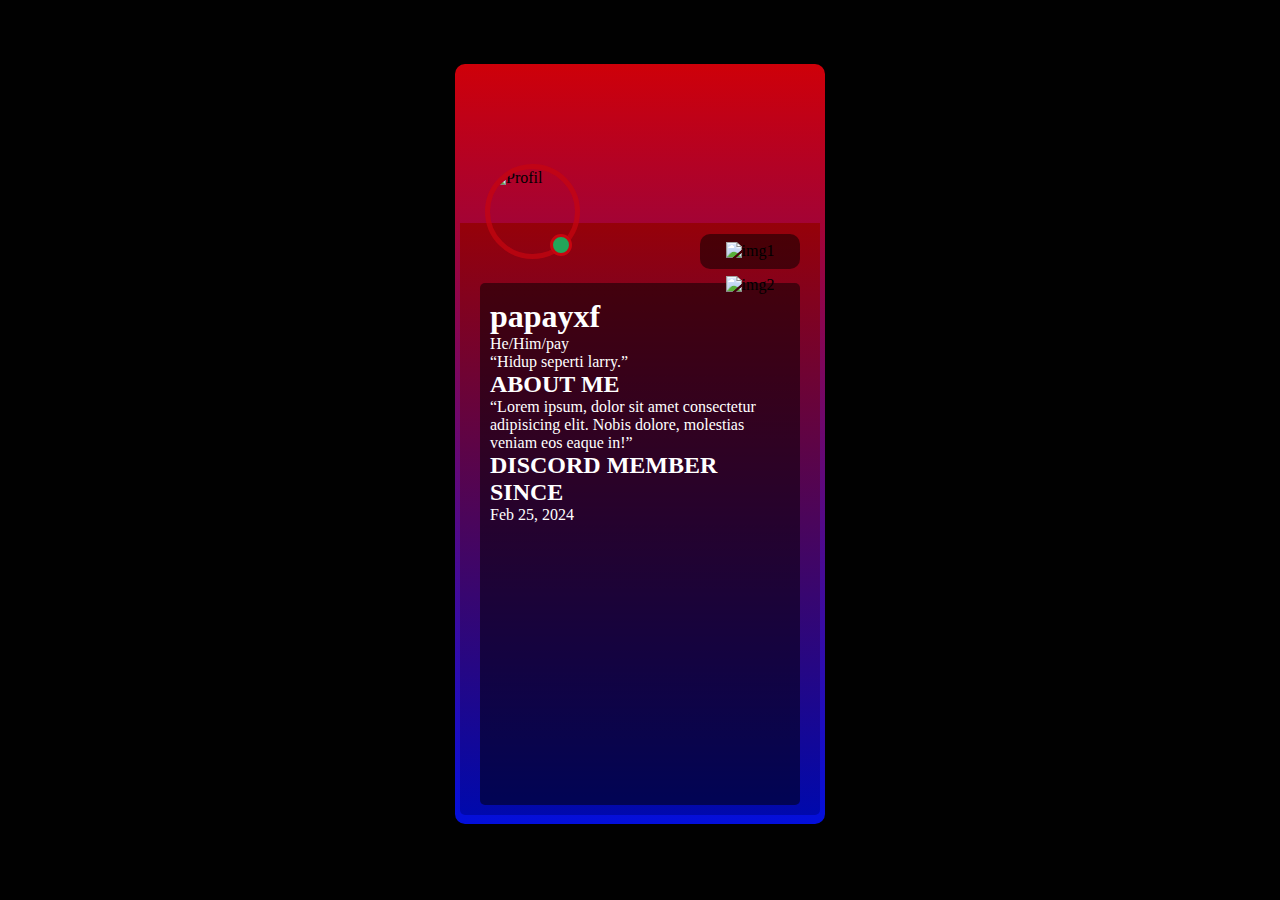
==== tugas/tugas1/index.html @ 311ef16e "create repo" ====
<!DOCTYPE html>
<html lang="en">
  <head>
    <meta charset="UTF-8" />
    <meta name="viewport" content="width=device-width, initial-scale=1.0" />
    <title>Event Weekly 1</title>
    <link rel="stylesheet" href="style.css" />
  </head>
  <body>
    <div class="container">
      <div class="banner"></div>
      <img
        class="profil-img"
        src="https://play-lh.googleusercontent.com/EotxkWC4dXajaesh2iVgdIB5-o6pINoas_k-z7nVjRGSu4k9QZwMZIcRNXyUWGn3rg"
        alt="Profil"
      />
      <div class="online-status"></div>
      <div class="badges">
        <img
          src="https://cdn3.emoji.gg/emojis/1247-discord-bravery.png"
          alt="img1"
          width="18px"
        />
        <img
          src="https://cdn3.emoji.gg/emojis/2937-discord-nitro.png"
          alt="img2"
          width="23px"
        />
      </div>
      <div class="second-container">
        <div class="content">
          <div class="name-profil">
            <h1>papayxf</h1>
            <p>He/Him/pay</p>
            <p><q>Hidup seperti larry.</q></p>
          </div>
          <div class="about-me">
            <h2>ABOUT ME</h2>
            <p>
              <q
                >Lorem ipsum, dolor sit amet consectetur adipisicing elit. Nobis
                dolore, molestias veniam eos eaque in!</q
              >
            </p>
          </div>
          <div class="member-since">
            <h2>DISCORD MEMBER SINCE</h2>
            <div class="member-container">
              <!-- <img
                src="https://www.pngkey.com/png/full/20-200938_white-discord-logo-png-png-           free-discord-logo.png"
                alt="discord img"
              /> -->
              <p>Feb 25, 2024</p>
            </div>
          </div>
        </div>
      </div>
    </div>
  </body>
</html>
---- tugas/tugas1/style.css ----
* {
  margin: 0;
  padding: 0;
  box-sizing: border-box;
}

body {
  background-color: #010101;
}

.container {
  width: 370px;
  height: 760px;
  margin: 5% auto;
  padding: 5px;
  background: linear-gradient(180deg, #ce0009, #030fdb);
  border-radius: 10px;
  /* display: flex; */
  position: relative;
}

.banner {
  width: 100%;
  height: 20%;
  background-image: url(https://images.unsplash.com/photo-1463288889890-a56b2853c40f?q=80&w=1932&auto=format&fit=crop&ixlib=rb-4.0.3&ixid=M3wxMjA3fDB8MHxwaG90by1wYWdlfHx8fGVufDB8fHx8fA%3D%3D);
  background-size: cover;
  background-position: center;
  border-radius: 5px 5px 0 0;
}

.profil-img {
  width: 95px;
  height: 95px;
  position: absolute;
  top: 100px;
  left: 30px;
  border-radius: 50%;
  overflow: hidden;
  border: 5px solid rgba(200, 5, 15, 0.7);
}

.profil-img img {
  width: 100%;
}

.online-status {
  width: 22px;
  height: 22px;
  position: absolute;
  left: 95px;
  top: 170px;
  border-radius: 50%;
  background-color: #23a559;
  border: 3px solid rgba(200, 5, 15, 1);
}

.badges {
  width: 100px;
  height: 35px;
  position: absolute;
  margin: 15px 0;
  right: 25px;
  background-color: rgba(0, 0, 0, 0.5);
  border-radius: 10px;
  text-align: center;
}

.badges img {
  margin: 8px 2px;
}

.second-container {
  width: 100%;
  height: 79%;
  background: linear-gradient(180deg, #960109, #0009ad);
  margin-top: 1%;
  padding: 60px 20px 10px;
  border-radius: 0 0 5px 5px;
}

.second-container .content {
  width: 100%;
  height: 100%;
  padding: 15px 10px;
  background-color: rgba(0, 0, 0, 0.5);
  border-radius: 5px;
  color: #fff;
}
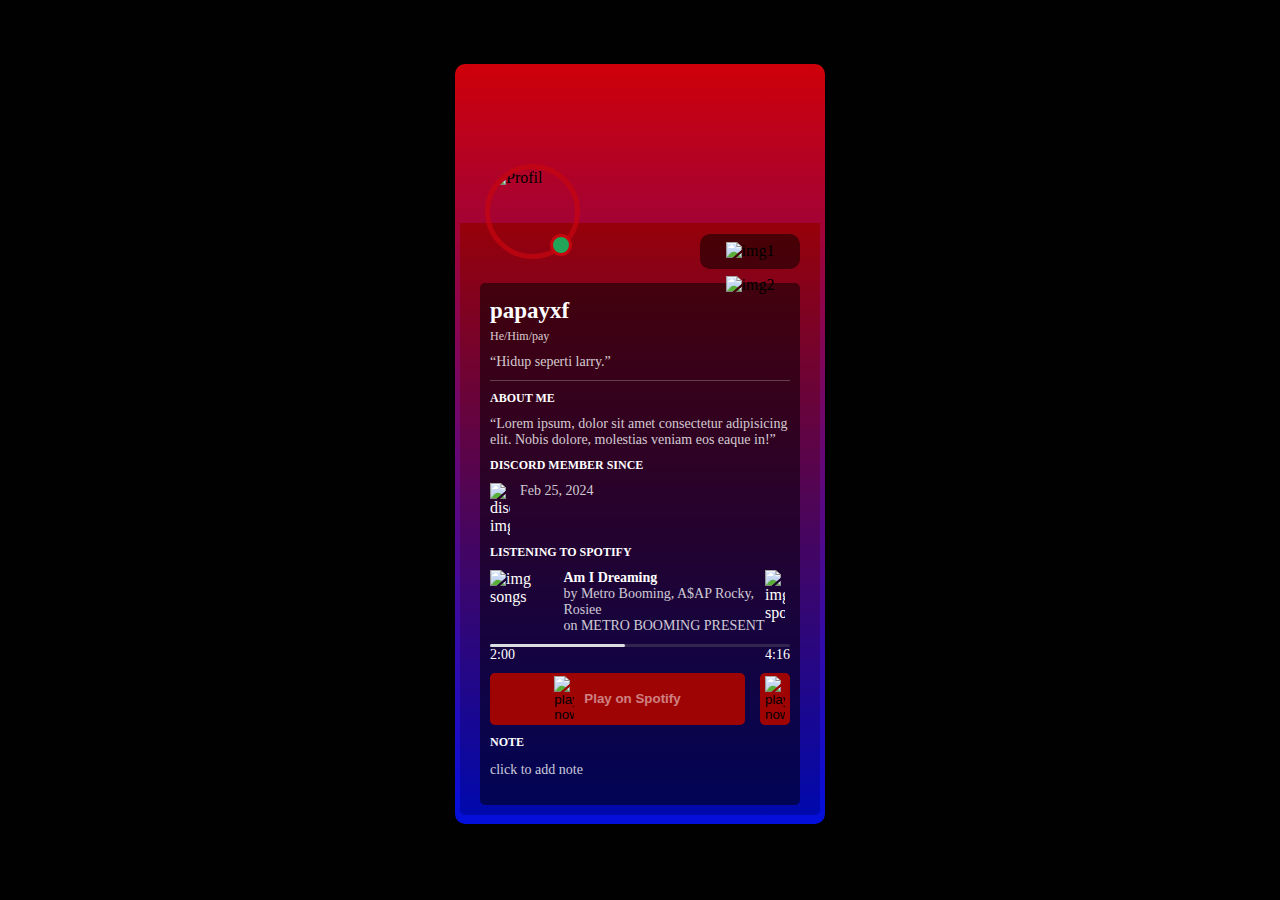
==== commit 1a33374b: "update code" ====
--- a/tugas/tugas1/index.html
+++ b/tugas/tugas1/index.html
@@ -29,7 +29,7 @@
       </div>
       <div class="second-container">
         <div class="content">
-          <div class="name-profil">
+          <div class="name-profile">
             <h1>papayxf</h1>
             <p>He/Him/pay</p>
             <p><q>Hidup seperti larry.</q></p>
@@ -46,12 +46,60 @@
           <div class="member-since">
             <h2>DISCORD MEMBER SINCE</h2>
             <div class="member-container">
-              <!-- <img
+              <img
                 src="https://www.pngkey.com/png/full/20-200938_white-discord-logo-png-png-           free-discord-logo.png"
                 alt="discord img"
-              /> -->
+              />
               <p>Feb 25, 2024</p>
             </div>
+          </div>
+          <div class="activity-user">
+            <h2>LISTENING TO SPOTIFY</h2>
+            <img
+              class="spotify-logo"
+              src="https://www.freepnglogos.com/uploads/spotify-logo-png/spotify-download-logo-30.png"
+              alt="img spotify"
+            />
+            <div class="spotify-songs">
+              <img
+                src="https://cdns-images.dzcdn.net/images/cover/bec6e38cb8986f3e5b3b7bd70e154d4f/500x500.jpg"
+                alt="img songs"
+              />
+              <div class="songs-dess">
+                <h3>Am I Dreaming</h3>
+                <p>by Metro Booming, A$AP Rocky, Rosiee</p>
+                <p>on METRO BOOMING PRESENT</p>
+              </div>
+            </div>
+            <div class="music-playbar">
+              <div class="playbar"></div>
+              <div class="playbar-2"></div>
+              <div class="minute-playbar">
+                <div class="minutes-1">2:00</div>
+                <div class="minutes-2">4:16</div>
+              </div>
+            </div>
+            <div class="play-spotify">
+              <button class="play-now">
+                <img
+                  src="https://cdn.freebiesupply.com/logos/large/2x/spotify-2-logo-black-and-white.png"
+                  alt="play now"
+                  width="20px"
+                />
+                <span>Play on Spotify</span>
+              </button>
+              <button class="play-alone">
+                <img
+                  src="https://cdn.freebiesupply.com/logos/large/2x/spotify-2-logo-black-and-white.png"
+                  alt="play now"
+                  width="20px"
+                />
+              </button>
+            </div>
+          </div>
+          <div class="notes-user">
+            <h2>NOTE</h2>
+            <span>click to add note</span>
           </div>
         </div>
       </div>
--- a/tugas/tugas1/style.css
+++ b/tugas/tugas1/style.css
@@ -86,3 +86,153 @@
   border-radius: 5px;
   color: #fff;
 }
+
+.name-profile {
+  padding-bottom: 10px;
+  margin-bottom: 10px;
+  border-bottom: 1px solid hsla(0, 0%, 100%, 0.24);
+}
+
+.name-profile h1 {
+  font-size: 23px;
+  margin-bottom: 5px;
+}
+
+.name-profile p:nth-child(2) {
+  font-size: 12px;
+  color: rgba(255, 255, 255, 0.8);
+  padding-bottom: 10px;
+}
+
+.name-profile p:nth-child(3) {
+  font-size: 14px;
+  color: rgba(255, 255, 255, 0.8);
+}
+
+.about-me h2,
+.member-since h2,
+.activity-user h2,
+.notes-user h2 {
+  font-size: 12px;
+  margin-bottom: 10px;
+}
+
+.about-me p {
+  font-size: 14px;
+  color: rgba(255, 255, 255, 0.8);
+  margin-bottom: 10px;
+}
+
+.member-since .member-container {
+  display: flex;
+  margin-bottom: 10px;
+}
+
+.member-since .member-container img {
+  width: 20px;
+  margin-right: 10px;
+}
+
+.member-since .member-container p {
+  font-size: 14px;
+  color: rgba(255, 255, 255, 0.8);
+}
+
+img.spotify-logo {
+  width: 20px;
+  position: absolute;
+  right: 40px;
+}
+
+.spotify-songs {
+  display: flex;
+  margin-bottom: 10px;
+}
+
+.spotify-songs h3 {
+  font-size: 14px;
+}
+
+.spotify-songs p {
+  font-size: 14px;
+  color: rgba(255, 255, 255, 0.8);
+}
+
+.spotify-songs img {
+  width: 65px;
+  margin-right: 10px;
+}
+
+.music-playbar {
+  display: flex;
+  flex-direction: column;
+  position: relative;
+}
+
+.playbar {
+  width: 100%;
+  height: 3px;
+  border-radius: 10px;
+  background-color: rgba(118, 118, 118, 0.3);
+}
+
+.playbar-2 {
+  width: 45%;
+  height: 3px;
+  border-radius: 10px;
+  background-color: #dbdee1;
+  position: absolute;
+}
+
+.minute-playbar {
+  display: flex;
+  justify-content: space-between;
+  font-size: 14px;
+  margin-bottom: 10px;
+}
+
+.play-spotify {
+  display: flex;
+  justify-content: space-between;
+  margin-bottom: 10px;
+}
+
+button {
+  cursor: pointer;
+}
+
+button.play-now {
+  display: flex;
+  justify-content: center;
+  align-items: center;
+  width: 85%;
+  padding: 3px 0;
+  border: none;
+  outline: none;
+  background-color: rgb(158, 4, 4);
+  border-radius: 5px;
+}
+
+button.play-now img {
+  margin-right: 10px;
+}
+
+button.play-now span {
+  font-weight: bold;
+  color: rgba(255, 255, 255, 0.5);
+}
+
+button.play-alone {
+  display: flex;
+  align-items: center;
+  padding: 3px 5px;
+  border-radius: 5px;
+  border: none;
+  outline: none;
+  background-color: rgb(158, 4, 4);
+}
+
+.notes-user span {
+  font-size: 14px;
+  color: rgba(255, 255, 255, 0.8);
+}
